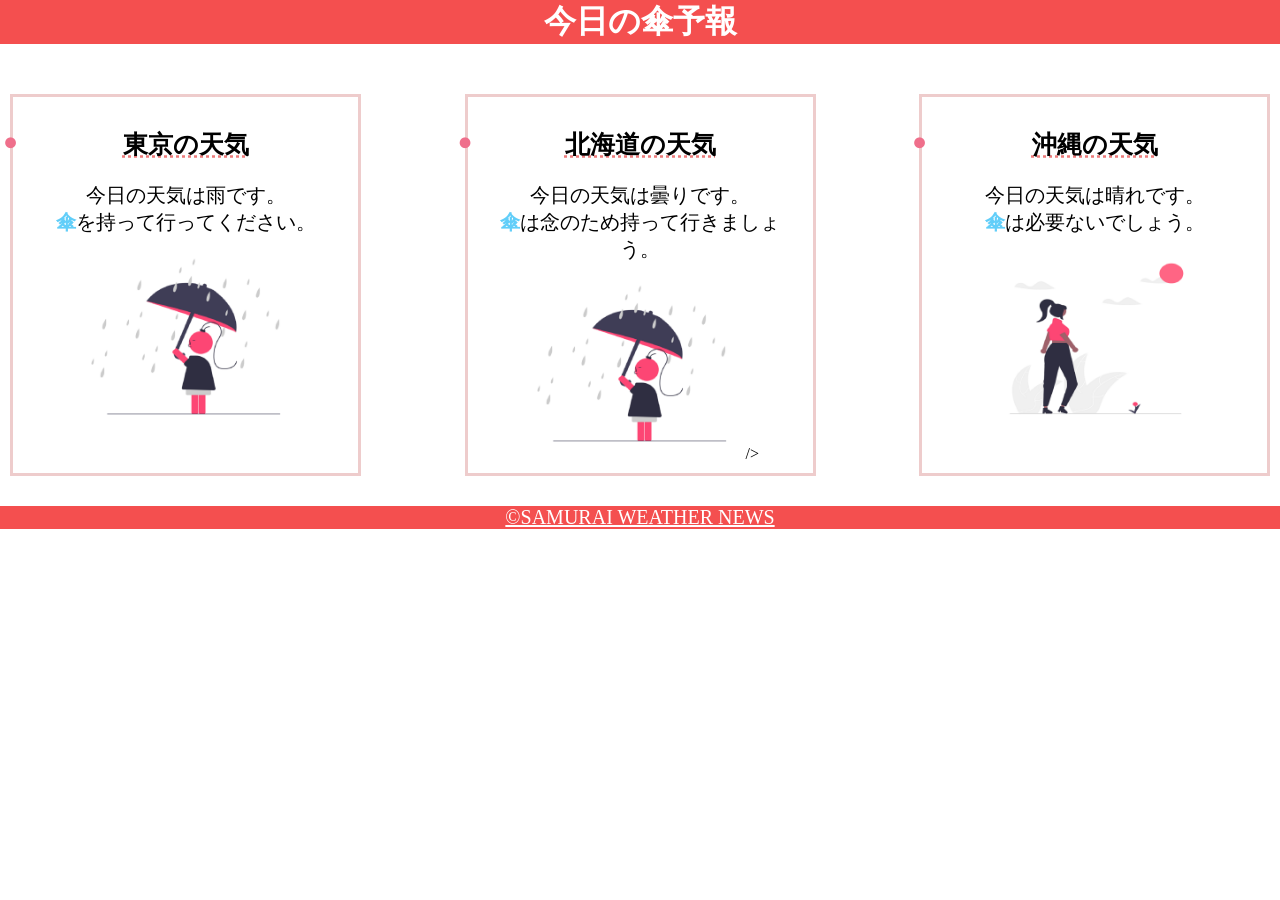
==== kadai_22/kadai_22.html @ bf130cd3 "HTML_CSS kadai" ====
<!DOCTYPE html>
<html lang="ja">
  <head>
    <meta charset="UTF-8" />
    <title>22章課題</title>
    <meta name="description" content="このページは22章の課題です。" />
    <meta name="viewport" content="width=device-width, initial-scale=1.0" />
    <link rel="stylesheet" href="style.css" />
  </head>
  <body>
    <header>
      <h1>今日の傘予報</h1>
    </header>

    <main>
      <div id="parent">
        <div class="contents">
          <h2>東京の天気</h2>
          <p>今日の天気は雨です。</p>
          <p>傘を持って行ってください。</p>
          <img src="image/rainy.png" alt="雨の画像" />
        </div>
        <div class="contents">
          <h2>北海道の天気</h2>
          <p>今日の天気は曇りです。</p>
          <p>傘は念のため持って行きましょう。</p>
          <img src="image/rainy.png" alt="雨の画像" />
          />
        </div>
        <div class="contents">
          <h2>沖縄の天気</h2>
          <p>今日の天気は晴れです。</p>
          <p>傘は必要ないでしょう。</p>
          <img src="image/sunny.png" alt="晴れの画像" />
        </div>
      </div>
    </main>

    <footer>
      <a href="https://www.sejuku.net/corp/">©SAMURAI WEATHER NEWS</a>
    </footer>
  </body>
</html>
---- kadai_22/style.css ----
/* 全体のデフォルトマージンを解除 */
body,
h1,
p {
  margin: 0;
}

/* 全てのp要素とa要素のフォントサイズを20pxに設定 */
p,
a {
  font-size: 20px;
}

/* headerのスタイリング */
header {
  margin-bottom: 20px;
  background-color: rgb(244, 79, 79);
  text-align: center;
}

/* h1のスタイリング */
header h1 {
  color: rgb(255, 255, 255);
}

/* main要素のスタイリング */
main {
  padding: 10px;
}

/* parent要素のスタイリング */
#parent {
  display: flex;
  justify-content: space-between;
}

/* contentsクラスのスタイリング */
.contents {
  border: 3px solid rgb(238, 204, 204);
  flex-basis: 25%;
  padding: 10px 15px;
  margin: 20px 0;
  text-align: center;
}

/* h2要素のスタイリング */
.contents h2 {
  font-size: 25px;
  text-decoration: underline dotted rgb(236, 122, 122);
  position: relative;
}

.contents h2::before {
  content: "●";
  color: rgb(239, 111, 139);
  position: absolute;
  left: -1em;
}

/* p要素の特定の文字のスタイリング */
.contents p:nth-of-type(2)::first-letter {
  font-weight: bold;
  color: rgb(97, 206, 249);
}

/* img要素のスタイリング */
.contents img {
  margin: 10px 0;
  width: 70%;
}

/* footer要素のスタイリング */
footer {
  background-color: rgb(244, 79, 79);
  text-align: center;
}

/* a要素のスタイリング */
footer a {
  color: rgb(255, 255, 255);
}

footer a:visited {
  color: rgb(193, 234, 251);
}

footer a:hover {
  color: rgb(245, 178, 168);
}

/* レスポンシブデザインのブレークポイント設定 */
@media (max-width: 768px) {
  .contents {
    flex-basis: 100%;
  }

  h2 {
    font-size: 30px;
  }

  p {
    font-size: 25px;
  }
}
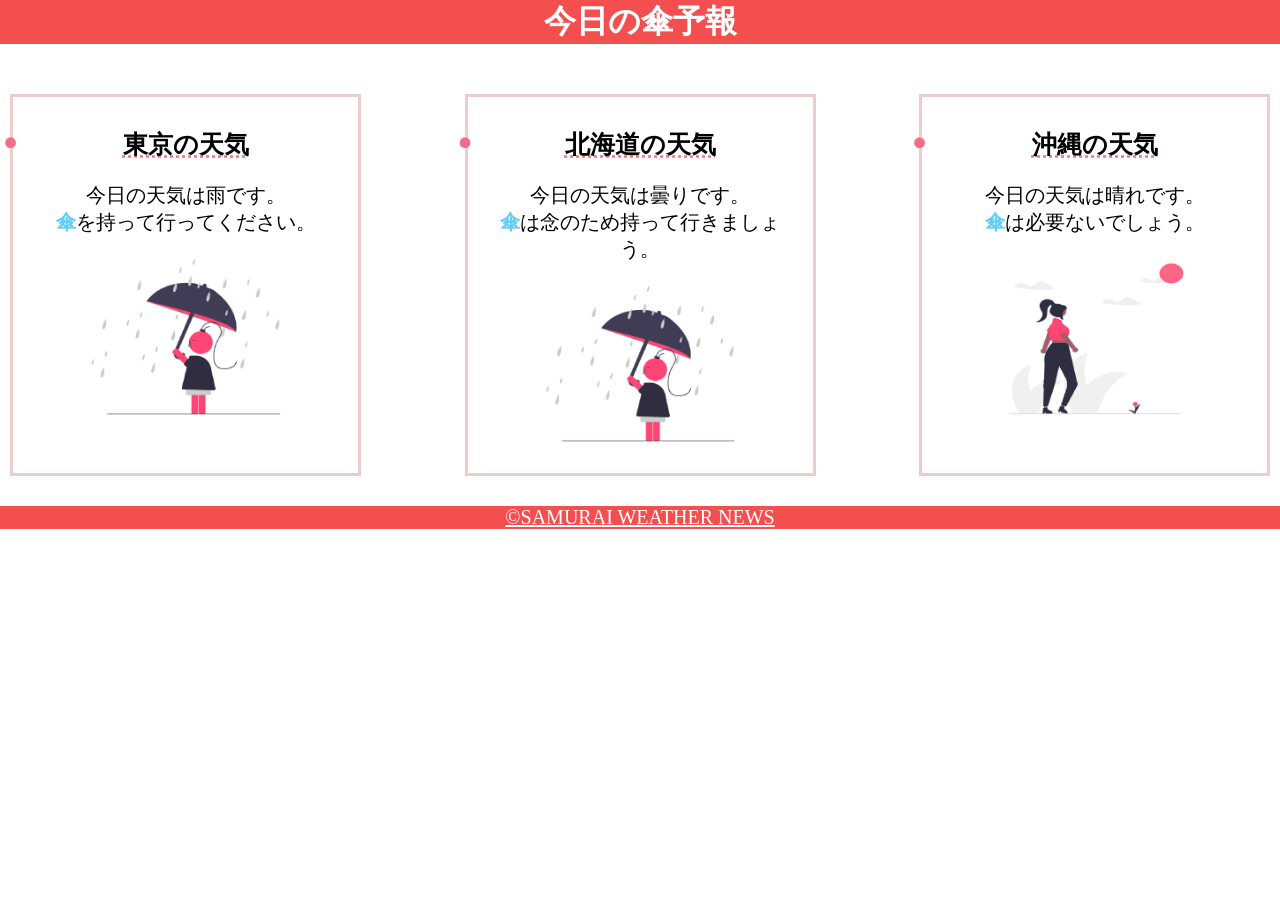
==== commit ebde16ca: "HTML_CSS_JavaScript操作!" ====
--- a/kadai_22/kadai_22.html
+++ b/kadai_22/kadai_22.html
@@ -25,7 +25,6 @@
           <p>今日の天気は曇りです。</p>
           <p>傘は念のため持って行きましょう。</p>
           <img src="image/rainy.png" alt="雨の画像" />
-          />
         </div>
         <div class="contents">
           <h2>沖縄の天気</h2>
--- a/kadai_22/style.css
+++ b/kadai_22/style.css
@@ -89,9 +89,9 @@
 }
 
 /* レスポンシブデザインのブレークポイント設定 */
-@media (max-width: 768px) {
-  .contents {
-    flex-basis: 100%;
+@media screen and (max-width: 768px) {
+  #parent {
+    flex-direction: column;
   }
 
   h2 {
